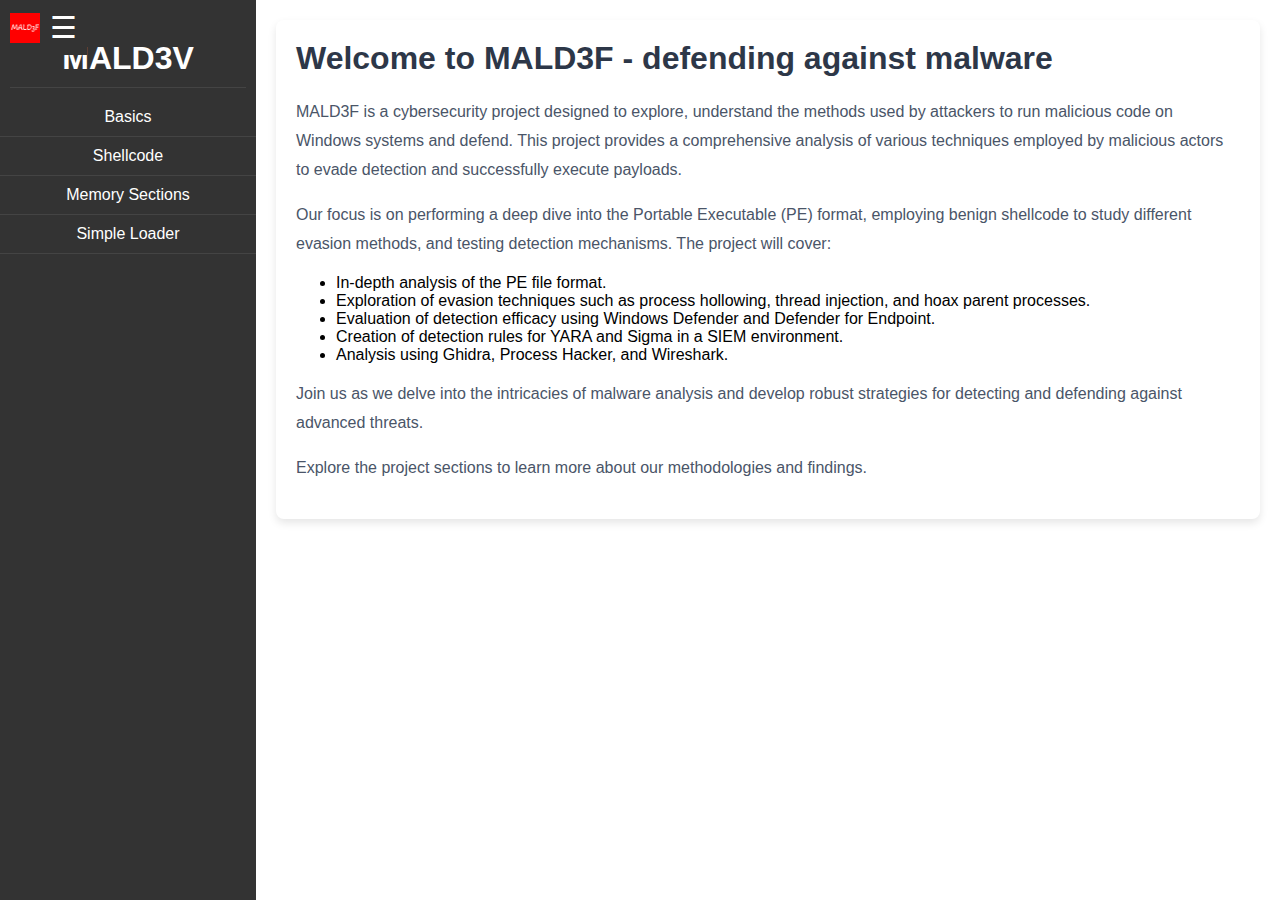
==== index.html @ 9751b26b "Update index.html" ====
<!DOCTYPE html>
<html lang="en">
<head>
    <meta charset="UTF-8">
    <meta name="viewport" content="width=device-width, initial-scale=1.0">
    <title>MALD3V</title>
    <link rel="apple-touch-icon" sizes="180x180" href="apple-touch-icon.png">
    <link rel="icon" type="image/png" sizes="32x32" href="favicon-32x32.png">
    <link rel="icon" type="image/png" sizes="16x16" href="favicon-16x16.png">
    <link rel="manifest" href="site.webmanifest">
    <link rel="stylesheet" href="styles.css">
</head>
<body>
    <div id="menuToggle">
        <img src="logo.png" alt="Logo" id="menuLogo">
        &#9776;
    </div>
    <div id="menu">
        <h1><a href="0.welcome.html" target="contentFrame">MALD3V</a></h1>
        <a href="1.Basics.html" target="contentFrame">Basics</a>
        <a href="2.Shellcode.html" target="contentFrame">Shellcode</a>
        <a href="3.Memory.Sections.html" target="contentFrame">Memory Sections</a>
        <a href="4.Simple.Loader.html" target="contentFrame">Simple Loader</a>
    </div>
    <iframe id="content" name="contentFrame" src="0.welcome.html"></iframe>

    <script>
        const menuToggle = document.getElementById('menuToggle');
        const menu = document.getElementById('menu');

        menuToggle.addEventListener('click', () => {
            menu.classList.toggle('show');
        });

        // Close menu after clicking a link on mobile
        document.querySelectorAll('#menu a').forEach(link => {
            link.addEventListener('click', () => {
                menu.classList.remove('show');
            });
        });
    </script>
</body>
</html>
---- styles.css ----
body {
    margin: 0;
    font-family: Arial, sans-serif;
    display: flex;
    height: 100vh;
    overflow: hidden;
}

#menu {
    width: 20%;
    background-color: #333;
    color: white;
    padding-top: 20px;
    position: relative;
    z-index: 1;
    transition: transform 0.3s ease;
}

#menu h1 {
    text-align: center;
    margin: 0;
    padding: 10px;
}

#menu a {
    display: block;
    color: white;
    text-decoration: none;
    padding: 10px;
    text-align: center;
    border-bottom: 1px solid #444;
}

#menu a:hover {
    background-color: #575757;
}

#menuToggle {
    display: none;
    font-size: 30px;
    color: white;
    padding: 10px;
    cursor: pointer;
    background-color: #333;
    position: fixed;
    top: 0;
    left: 0;
    z-index: 1000;
    display: flex;
    align-items: center;
}

#menuLogo {
    width: 30px;
    height: 30px;
    margin-right: 10px;
}

iframe {
    width: 80%;
    height: 100%;
    border: none;
    transition: width 0.3s ease;
}

/* Media Query for Mobile */
@media (max-width: 768px) {
    body {
        flex-direction: column;
    }

    #menuToggle {
        display: flex;
    }

    #menu {
        transform: translateX(-100%);
        position: absolute;
        z-index: 999;
        width: 100%;
        height: calc(100vh - 50px);
    }

    #menu.show {
        transform: translateX(0);
    }

    iframe {
        width: 100%;
        height: calc(100vh - 50px);
        margin-top: 50px;
    }
}
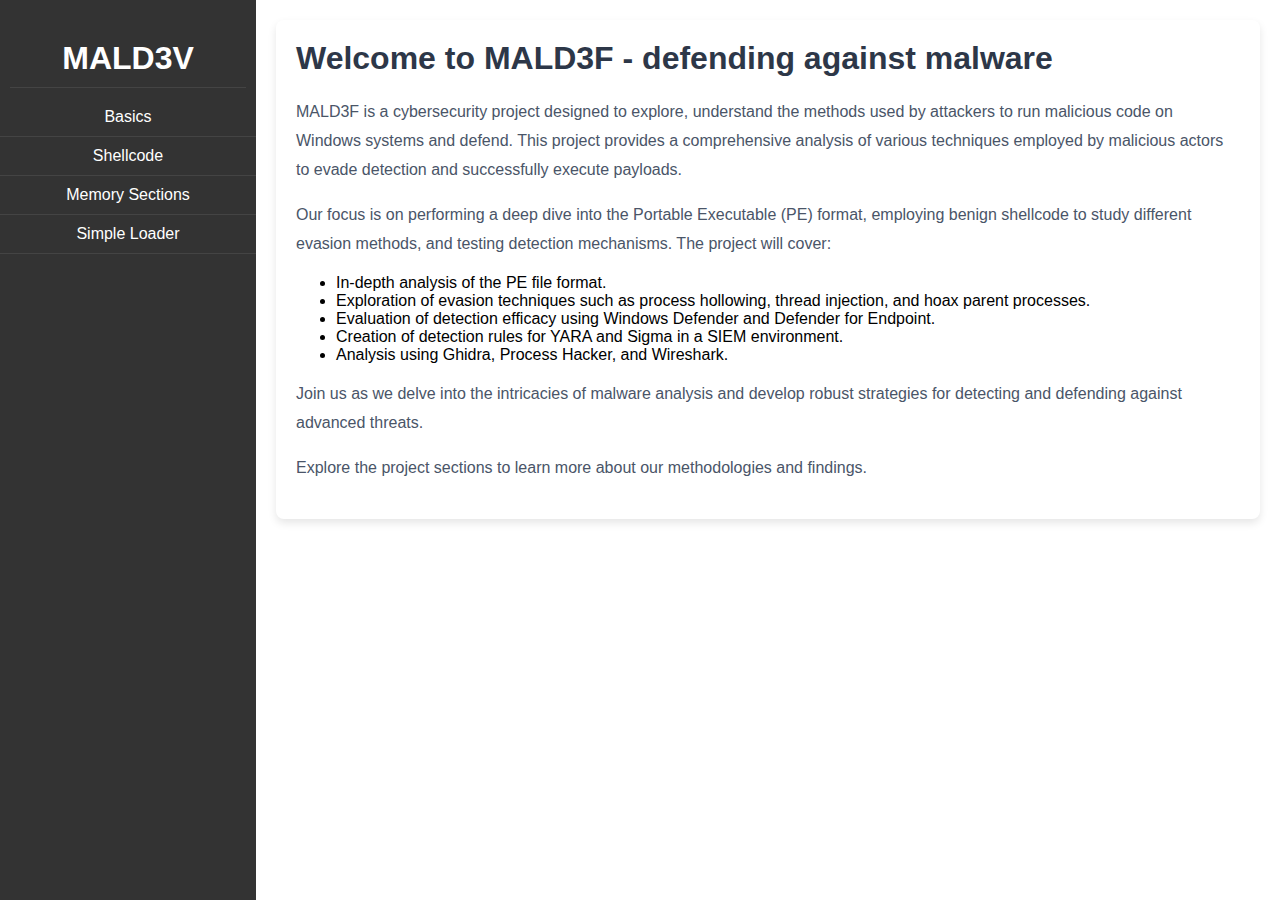
==== commit 57e55e44: "Update index.html" ====
--- a/index.html
+++ b/index.html
@@ -3,7 +3,7 @@
 <head>
     <meta charset="UTF-8">
     <meta name="viewport" content="width=device-width, initial-scale=1.0">
-    <title>MALD3V</title>
+    <title>MALD3F</title>
     <link rel="apple-touch-icon" sizes="180x180" href="apple-touch-icon.png">
     <link rel="icon" type="image/png" sizes="32x32" href="favicon-32x32.png">
     <link rel="icon" type="image/png" sizes="16x16" href="favicon-16x16.png">
--- a/styles.css
+++ b/styles.css
@@ -92,3 +92,9 @@
     }
 }
 
+/* Hide menu toggle and logo on PC */
+@media (min-width: 769px) {
+    #menuToggle {
+        display: none;
+    }
+}
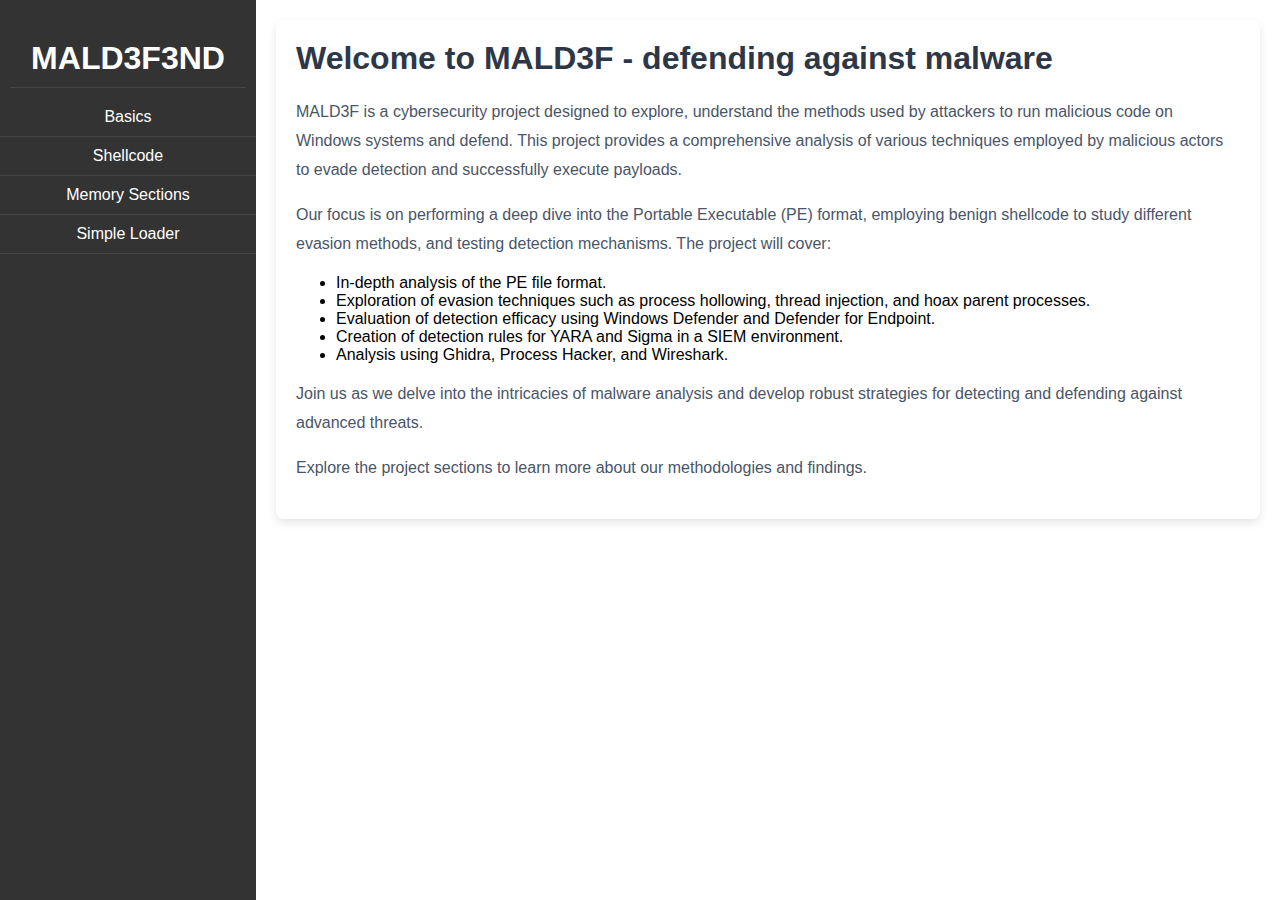
==== commit 870bd4cb: "Update index.html" ====
--- a/index.html
+++ b/index.html
@@ -3,7 +3,7 @@
 <head>
     <meta charset="UTF-8">
     <meta name="viewport" content="width=device-width, initial-scale=1.0">
-    <title>MALD3F</title>
+    <title>MALD3F3ND</title>
     <link rel="apple-touch-icon" sizes="180x180" href="apple-touch-icon.png">
     <link rel="icon" type="image/png" sizes="32x32" href="favicon-32x32.png">
     <link rel="icon" type="image/png" sizes="16x16" href="favicon-16x16.png">
@@ -16,7 +16,7 @@
         &#9776;
     </div>
     <div id="menu">
-        <h1><a href="0.welcome.html" target="contentFrame">MALD3V</a></h1>
+        <h1><a href="0.welcome.html" target="contentFrame">MALD3F3ND</a></h1>
         <a href="1.Basics.html" target="contentFrame">Basics</a>
         <a href="2.Shellcode.html" target="contentFrame">Shellcode</a>
         <a href="3.Memory.Sections.html" target="contentFrame">Memory Sections</a>
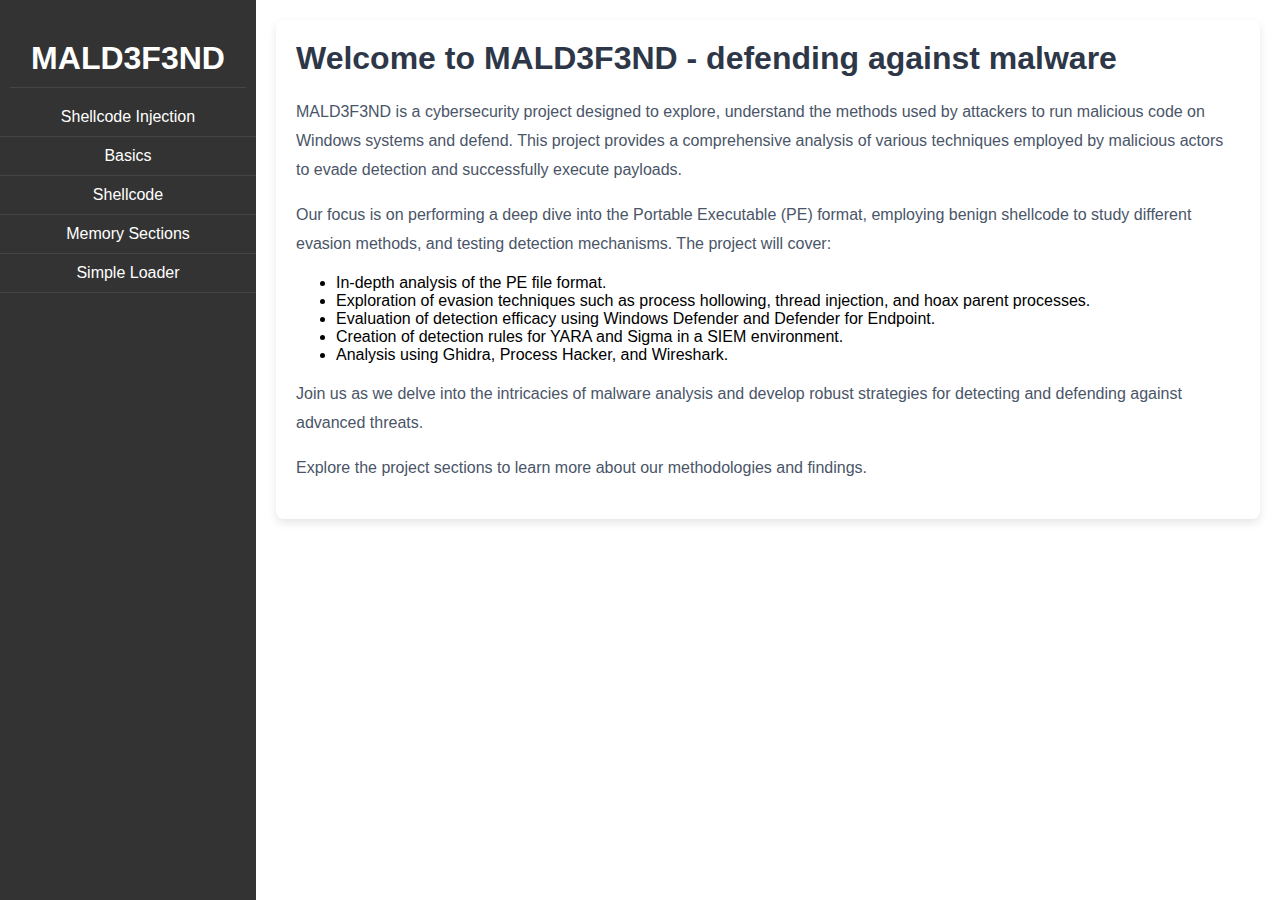
==== commit 77ce7e56: "Update index.html" ====
--- a/index.html
+++ b/index.html
@@ -16,13 +16,21 @@
         &#9776;
     </div>
     <div id="menu">
-        <h1><a href="0.welcome.html" target="contentFrame">MALD3F3ND</a></h1>
-        <a href="1.Basics.html" target="contentFrame">Basics</a>
-        <a href="2.Shellcode.html" target="contentFrame">Shellcode</a>
-        <a href="3.Memory.Sections.html" target="contentFrame">Memory Sections</a>
-        <a href="4.Simple.Loader.html" target="contentFrame">Simple Loader</a>
+        <h1><a href="welcome.html" target="contentFrame">MALD3F3ND</a></h1>
+
+        <!-- Parent Link for Shellcode Injection -->
+        <div class="dropdown">
+            <a href="javascript:void(0)" class="dropbtn">Shellcode Injection</a>
+            <div class="dropdown-content">
+                <a href="1.Basics.html" target="contentFrame">Basics</a>
+                <a href="2.Shellcode.html" target="contentFrame">Shellcode</a>
+                <a href="3.Memory.Sections.html" target="contentFrame">Memory Sections</a>
+                <a href="4.Simple.Loader.html" target="contentFrame">Simple Loader</a>
+            </div>
+        </div>
     </div>
-    <iframe id="content" name="contentFrame" src="0.welcome.html"></iframe>
+
+    <iframe id="content" name="contentFrame" src="welcome.html"></iframe>
 
     <script>
         const menuToggle = document.getElementById('menuToggle');
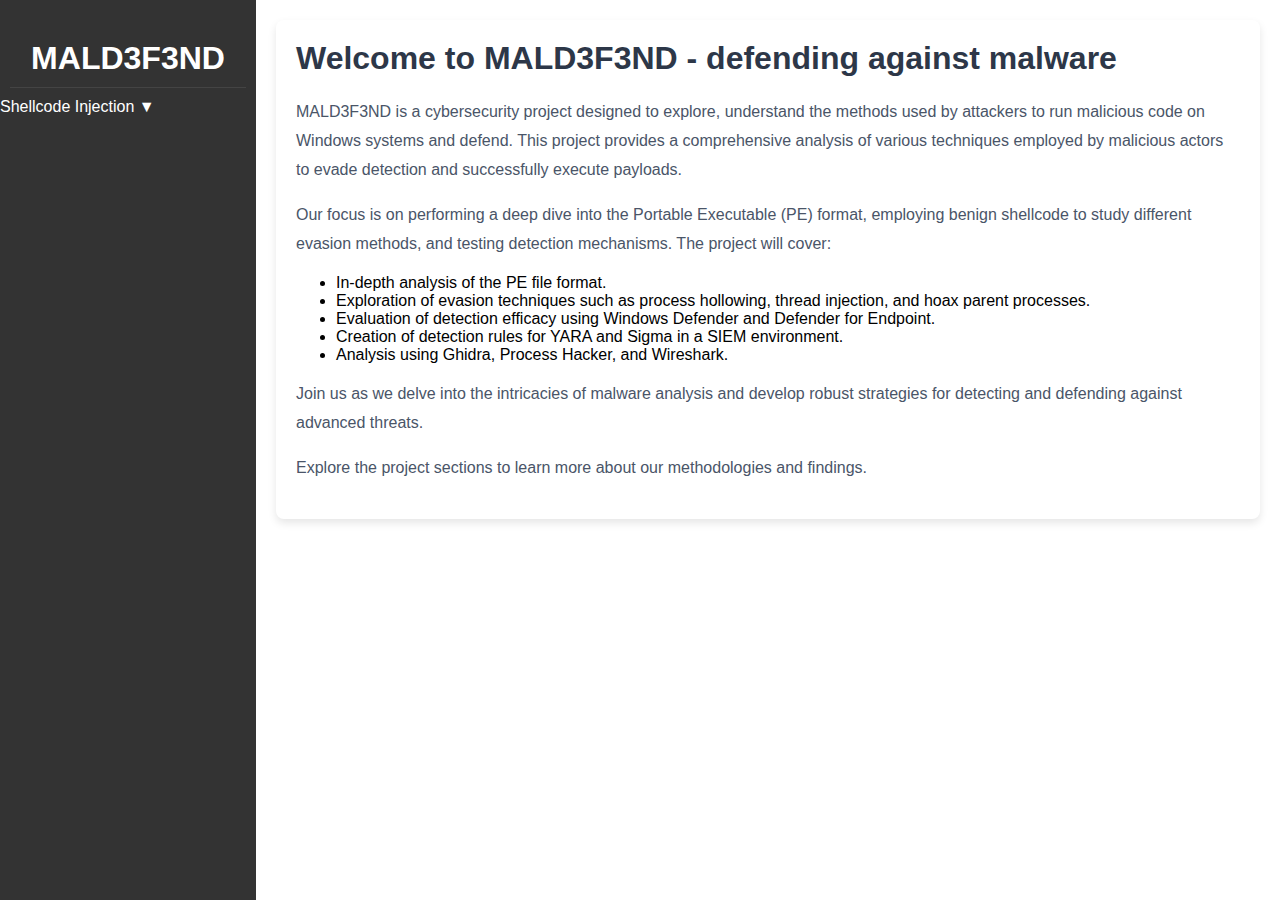
==== commit e879ce30: "Update index.html" ====
--- a/index.html
+++ b/index.html
@@ -19,14 +19,14 @@
         <h1><a href="welcome.html" target="contentFrame">MALD3F3ND</a></h1>
 
         <!-- Parent Link for Shellcode Injection -->
-        <div class="dropdown">
-            <a href="javascript:void(0)" class="dropbtn">Shellcode Injection</a>
-            <div class="dropdown-content">
-                <a href="1.Basics.html" target="contentFrame">Basics</a>
-                <a href="2.Shellcode.html" target="contentFrame">Shellcode</a>
-                <a href="3.Memory.Sections.html" target="contentFrame">Memory Sections</a>
-                <a href="4.Simple.Loader.html" target="contentFrame">Simple Loader</a>
-            </div>
+        <div class="parent-link" onclick="toggleDropdown('shellcodeDropdown')">
+            <span>Shellcode Injection &#x25BC;</span>
+        </div>
+        <div id="shellcodeDropdown" class="dropdown-content">
+            <a href="1.Basics.html" target="contentFrame">Basics</a>
+            <a href="2.Shellcode.html" target="contentFrame">Shellcode</a>
+            <a href="3.Memory.Sections.html" target="contentFrame">Memory Sections</a>
+            <a href="4.Simple.Loader.html" target="contentFrame">Simple Loader</a>
         </div>
     </div>
 
@@ -46,6 +46,12 @@
                 menu.classList.remove('show');
             });
         });
+
+        // Function to toggle dropdown visibility
+        function toggleDropdown(dropdownId) {
+            const dropdown = document.getElementById(dropdownId);
+            dropdown.classList.toggle('show');
+        }
     </script>
 </body>
 </html>
--- a/styles.css
+++ b/styles.css
@@ -63,6 +63,55 @@
     transition: width 0.3s ease;
 }
 
+/* Dropdown Styles */
+.dropdown {
+    position: relative;
+    display: block;
+    text-align: center;
+    border-bottom: 1px solid #444;
+}
+
+.dropbtn {
+    background-color: #333;
+    color: white;
+    padding: 10px;
+    font-size: 16px;
+    border: none;
+    cursor: pointer;
+    width: 100%;
+    text-align: center;
+}
+
+.dropdown-content {
+    display: none;
+    position: absolute;
+    background-color: #333;
+    min-width: 100%;
+    box-shadow: 0px 8px 16px 0px rgba(0, 0, 0, 0.2);
+    z-index: 1;
+}
+
+.dropdown-content a {
+    color: white;
+    padding: 10px;
+    text-decoration: none;
+    display: block;
+    text-align: center;
+    border-bottom: 1px solid #444;
+}
+
+.dropdown-content a:hover {
+    background-color: #575757;
+}
+
+.dropdown:hover .dropdown-content {
+    display: block;
+}
+
+.dropdown:hover .dropbtn {
+    background-color: #575757;
+}
+
 /* Media Query for Mobile */
 @media (max-width: 768px) {
     body {
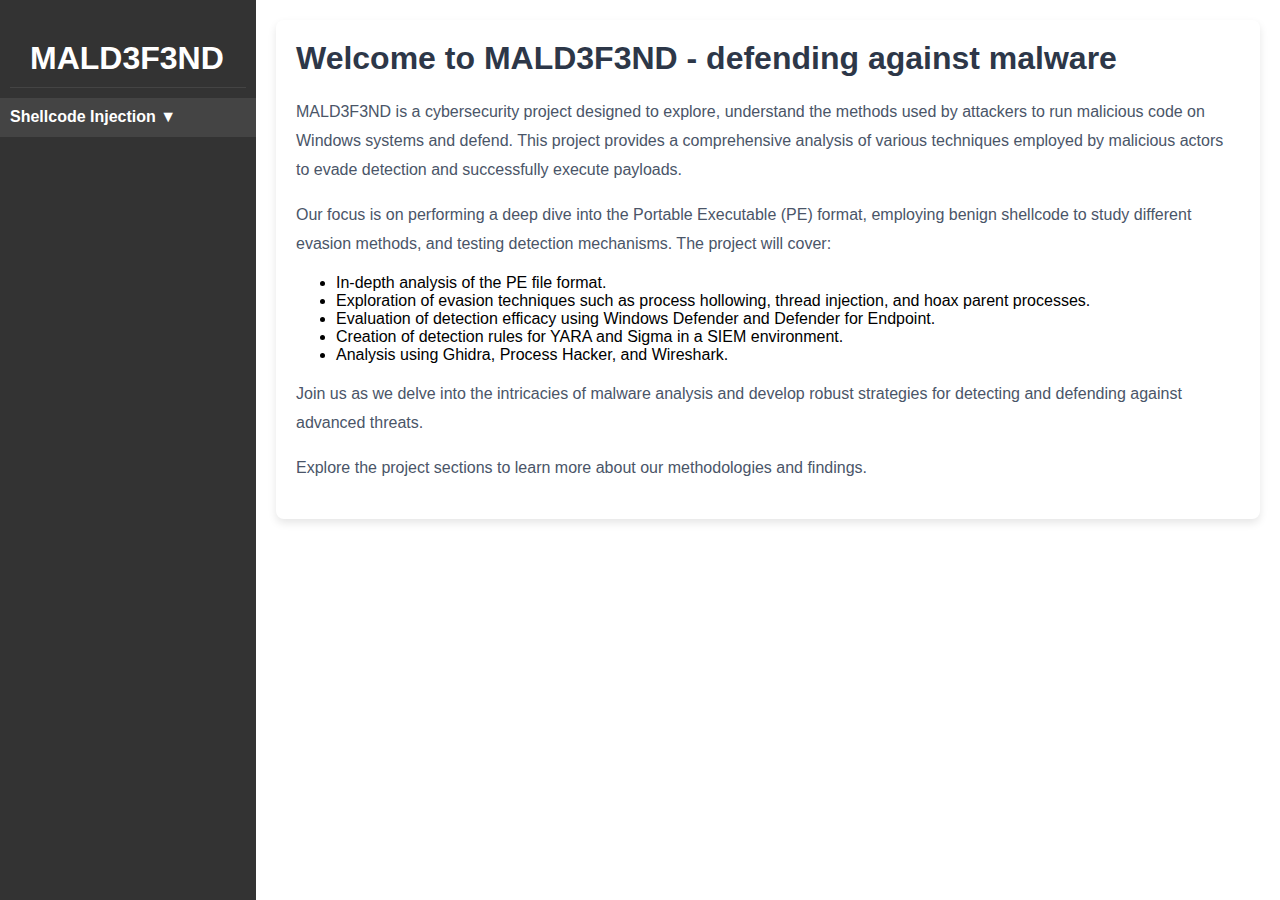
==== commit 2a87401e: "Update index.html" ====
--- a/index.html
+++ b/index.html
@@ -19,7 +19,7 @@
         <h1><a href="welcome.html" target="contentFrame">MALD3F3ND</a></h1>
 
         <!-- Parent Link for Shellcode Injection -->
-        <div class="parent-link" onclick="toggleDropdown('shellcodeDropdown')">
+        <div class="parent-link" onclick="toggleDropdown('shellcodeDropdown', this)">
             <span>Shellcode Injection &#x25BC;</span>
         </div>
         <div id="shellcodeDropdown" class="dropdown-content">
@@ -48,9 +48,16 @@
         });
 
         // Function to toggle dropdown visibility
-        function toggleDropdown(dropdownId) {
+        function toggleDropdown(dropdownId, element) {
             const dropdown = document.getElementById(dropdownId);
             dropdown.classList.toggle('show');
+
+            // Toggle arrow direction
+            if (dropdown.classList.contains('show')) {
+                element.querySelector('span').innerHTML = "Shellcode Injection &#x25B2;"; // Up arrow
+            } else {
+                element.querySelector('span').innerHTML = "Shellcode Injection &#x25BC;"; // Down arrow
+            }
         }
     </script>
 </body>
--- a/styles.css
+++ b/styles.css
@@ -27,11 +27,25 @@
     color: white;
     text-decoration: none;
     padding: 10px;
-    text-align: center;
+    text-align: left; /* Left-justified links */
     border-bottom: 1px solid #444;
+    padding-left: 20px; /* Indent child links */
 }
 
 #menu a:hover {
+    background-color: #575757;
+}
+
+.parent-link {
+    font-weight: bold; /* Make parent link more prominent */
+    padding: 10px;
+    text-align: left;
+    cursor: pointer;
+    border-bottom: 1px solid #444;
+    background-color: #444; /* Slightly different background for parent */
+}
+
+.parent-link:hover {
     background-color: #575757;
 }
 
@@ -64,52 +78,12 @@
 }
 
 /* Dropdown Styles */
-.dropdown {
-    position: relative;
-    display: block;
-    text-align: center;
-    border-bottom: 1px solid #444;
+.dropdown-content {
+    display: none; /* Hide dropdown by default */
 }
 
-.dropbtn {
-    background-color: #333;
-    color: white;
-    padding: 10px;
-    font-size: 16px;
-    border: none;
-    cursor: pointer;
-    width: 100%;
-    text-align: center;
-}
-
-.dropdown-content {
-    display: none;
-    position: absolute;
-    background-color: #333;
-    min-width: 100%;
-    box-shadow: 0px 8px 16px 0px rgba(0, 0, 0, 0.2);
-    z-index: 1;
-}
-
-.dropdown-content a {
-    color: white;
-    padding: 10px;
-    text-decoration: none;
-    display: block;
-    text-align: center;
-    border-bottom: 1px solid #444;
-}
-
-.dropdown-content a:hover {
-    background-color: #575757;
-}
-
-.dropdown:hover .dropdown-content {
-    display: block;
-}
-
-.dropdown:hover .dropbtn {
-    background-color: #575757;
+.dropdown-content.show {
+    display: block; /* Show dropdown when triggered */
 }
 
 /* Media Query for Mobile */
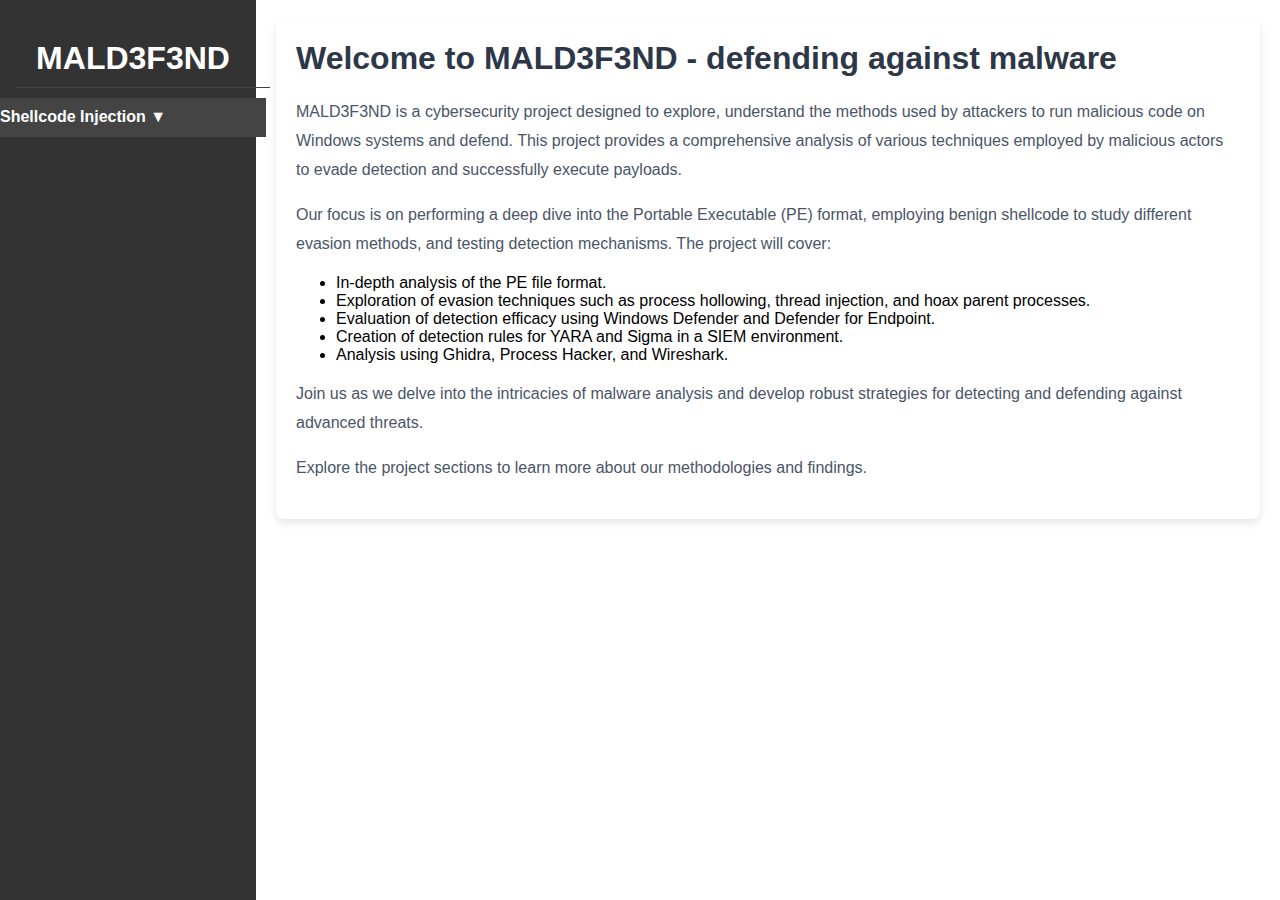
==== commit d5763af7: "Update index.html" ====
--- a/index.html
+++ b/index.html
@@ -23,10 +23,10 @@
             <span>Shellcode Injection &#x25BC;</span>
         </div>
         <div id="shellcodeDropdown" class="dropdown-content">
-            <a href="1.Basics.html" target="contentFrame">Basics</a>
-            <a href="2.Shellcode.html" target="contentFrame">Shellcode</a>
-            <a href="3.Memory.Sections.html" target="contentFrame">Memory Sections</a>
-            <a href="4.Simple.Loader.html" target="contentFrame">Simple Loader</a>
+            <a href="shellcodeinjection/1.Basics.html" target="contentFrame">Basics</a>
+            <a href="shellcodeinjection/2.Shellcode.html" target="contentFrame">Shellcode</a>
+            <a href="shellcodeinjection/3.Memory.Sections.html" target="contentFrame">Memory Sections</a>
+            <a href="shellcodeinjection/4.Simple.Loader.html" target="contentFrame">Simple Loader</a>
         </div>
     </div>
 
@@ -65,3 +65,4 @@
 
 
 
+
--- a/styles.css
+++ b/styles.css
@@ -14,10 +14,13 @@
     position: relative;
     z-index: 1;
     transition: transform 0.3s ease;
+    display: flex;
+    flex-direction: column;
+    align-items: center; /* Center child elements horizontally */
 }
 
 #menu h1 {
-    text-align: center;
+    text-align: center; /* Center text within the h1 element */
     margin: 0;
     padding: 10px;
 }
@@ -29,6 +32,7 @@
     padding: 10px;
     text-align: left; /* Left-justified links */
     border-bottom: 1px solid #444;
+    width: 100%; /* Ensure full width for the links */
     padding-left: 20px; /* Indent child links */
 }
 
@@ -43,6 +47,7 @@
     cursor: pointer;
     border-bottom: 1px solid #444;
     background-color: #444; /* Slightly different background for parent */
+    width: 100%; /* Ensure full width for the parent link */
 }
 
 .parent-link:hover {
@@ -102,6 +107,7 @@
         z-index: 999;
         width: 100%;
         height: calc(100vh - 50px);
+        align-items: center; /* Ensure centered alignment on mobile too */
     }
 
     #menu.show {
